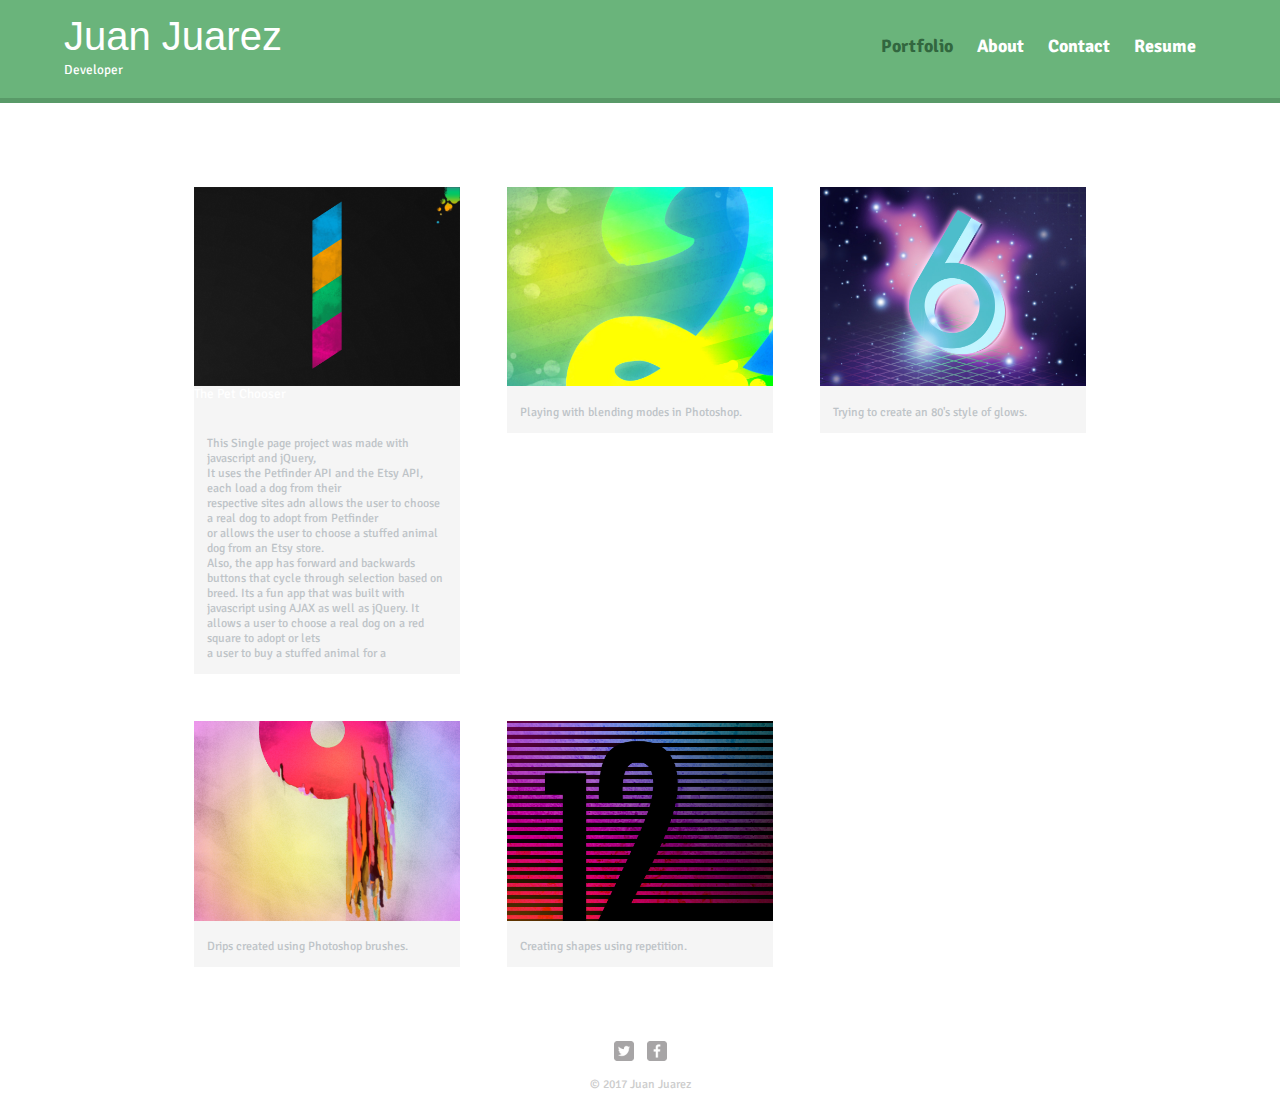
==== index.html @ 3cdf97b9 "portfolio page" ====
<!DOCTYPE html>
<html>
  <head>
    <meta charset="utf-8">
    <title>Juan Juarez </title>
    <link rel="stylesheet" href="css/normalize.css">
    <link href="https://fonts.googleapis.com/css?family=Signika" rel="stylesheet" type="text/css">
    <link rel="stylesheet" href="css/main.css">
    <link rel="stylesheet" href="css/responsive.css">
    <meta name="viewport" content="width=device-width, initial-scale=1.0">
  </head>
  <body>
    <header>
      <a href="index.html" id="logo">
        <h1>Juan Juarez </h1>
        <h2>Developer</h2>
      </a>
      <nav>
        <ul>
          <li><a href="index.html" class="selected">Portfolio</a></li>
          <li><a href="about.html">About</a></li>
          <li><a href="contact.html">Contact</a></li>
          <li><a href="">Resume</a></li>
        </ul>
      </nav>
    </header>
    <div id="wrapper">
      <section>
        <ul id="gallery">
          <li>
            <a href="img/numbers-01.jpg">
              <img src="img/numbers-01.jpg" alt="">
              <h2>The Pet Chooser</h2>
              <p>
                This Single page project was made with javascript and jQuery, <br>
                It uses the Petfinder API and the Etsy API, each load a dog from their <br>
                respective sites adn allows the user to choose a real dog to adopt from Petfinder <br>
                or allows the user to choose a stuffed animal dog from an Etsy store. <br>
                Also, the app has forward and backwards buttons that cycle through selection based on breed.
                Its a fun app that was built with javascript using AJAX as well as jQuery.

                It allows a user to choose a real dog on a red square to adopt or lets <br>
                a user to buy a stuffed animal for a

              </p>
            </a>
          </li>
          <li>
            <a href="img/numbers-02.jpg">
              <img src="img/numbers-02.jpg" alt="">
              <p>Playing with blending modes in Photoshop.</p>
            </a>
          </li>
          <li>
            <a href="img/numbers-06.jpg">
              <img src="img/numbers-06.jpg" alt="">
              <p>Trying to create an 80's style of glows.</p>
            </a>
          </li>
          <li>
            <a href="img/numbers-09.jpg">
              <img src="img/numbers-09.jpg" alt="">
              <p>Drips created using Photoshop brushes.</p>
            </a>
          </li>
          <li>
            <a href="img/numbers-12.jpg">
              <img src="img/numbers-12.jpg" alt="">
              <p>Creating shapes using repetition.</p>
            </a>
          </li>
        </ul>
      </section>
      <footer>
        <!--put linkedin and github here-->
        <a href="http://twitter.com/nickrp"><img src="img/twitter-wrap.png" alt="Twitter Logo" class="social-icon"></a>
        <a href="http://facebook.com/nickpettit"><img src="img/facebook-wrap.png" alt="Facebook Logo" class="social-icon"></a>
        <p>&copy; 2017 Juan Juarez</p>
      </footer>
    </div>
  </body>
</html>
---- css/main.css ----
/**********************************
GENERAL
***********************************/

body {
  font-family: 'Signika', sans-serif;
}

#wrapper {
  max-width: 940px;
  margin: 0 auto;
  padding: 0 5%;
}

a {
  text-decoration: none;
}

img {
  max-width: 100%;
}

h3 {
  margin: 0 0 1em 0;
}



/**********************************
HEADING
***********************************/

header {
  float: left;
  margin: 0 0 30px 0;
  padding: 5px 0 0 0;
  width: 100%;
}

#logo {
  text-align: center;
  margin: 0;
}

h1 {
  font-family: 'Changa One', sans-serif;
  margin: 15px 0;
  font-size: 1.75em;
  font-weight: normal;
  line-height: 0.8em;
}

h2 {
  font-size: 0.75em;
  margin: -5px 0 0;
  font-weight: normal;
}



/**********************************
NAVIGATION
***********************************/

nav {
  text-align: center;
  padding: 10px 0;
  margin: 20px 0 0;
}

nav ul {
  list-style: none;
  margin: 0 10px;
  padding: 0;
}

nav li {
  display: inline-block;
}

nav a {
  font-weight: 800;
  padding: 15px 10px;
}



/**********************************
FOOTER
***********************************/

footer {
  font-size: 0.75em;
  text-align: center;
  clear: both;
  padding-top: 50px;
  color: #ccc;
}

.social-icon {
  width: 20px;
  height: 20px;
  margin: 0 5px;
}



/**********************************
PAGE: PORTFOLIO
***********************************/

#gallery {
  margin: 0;
  padding: 0;
  list-style: none;
}

#gallery li {
  float: left;
  width: 45%;
  margin: 2.5%;
  background-color: #f5f5f5;
  color: #bdc3c7;
}

#gallery li a p {
  margin: 0;
  padding: 5%;
  font-size: 0.75em;
  color: #bdc3c7
}



/**********************************
PAGE: ABOUT
***********************************/

.profile-photo {
  display: block;
  max-width: 150px;
  margin: 0 auto 30px;
  border-radius: 100%;
}



/**********************************
PAGE: CONTACT
***********************************/

.contact-info {
  list-style: none;
  padding: 0;
  margin: 0;
  font-size: 0.9em;
}

.contact-info a {
  display: block;
  min-height: 20px;
  background-repeat: no-repeat;
  background-size: 20px 20px;
  padding: 0 0 0 30px;
  margin: 0 0 10px;
}

.contact-info li.phone a {
  background-image: url('../img/phone.png');
}

.contact-info li.mail a {
  background-image: url('../img/mail.png');
}

.contact-info li.twitter a {
  background-image: url('../img/twitter.png');
}



/**********************************
COLORS
***********************************/

/* site body */
body {
  background-color: #fff;
  color: #999;
}

/* green header */
header {
  background: #6ab47b;
  border-color: #599a68;
}

/* nav background on mobile */
nav {
  background: #599a68;
}

/* logo text */
h1, h2 {
  color: #fff;
}

/* links */
a {
  color: #6ab47b;
}

/* nav link */
nav a, nav a:visited {
  color: #fff;
}

/* selected nav link */
nav a.selected, nav a:hover {
  color: #32673f;
}
---- css/responsive.css ----
@media screen and (min-width: 480px) {
  
  /**********************************
  TWO COLUMN LAYOUT
  ***********************************/
  
  #primary {
    width: 50%;
    float: left;
  }
  
  #secondary {
    width: 40%;
    float: right;
  }
  

  
  /**********************************
  PAGE: PORTFOLIO
  ***********************************/
  
  #gallery li {
    width: 28.3333%;
  }
  
  #gallery li:nth-child(4n) {
    clear: left;
  }
  
  /**********************************
  PAGE: ABOUT
  ***********************************/
  
  .profile-photo {
    float: left;
    margin: 0 5% 80px 0;
  }
  
}

@media screen and (min-width: 660px) {

  /**********************************
  HEADER
  ***********************************/

  nav {
    background: none;
    float: right;
    font-size: 1.125em;
    margin-right: 5%;
    text-align: right;
    width: 45%;
  }
  
  #logo {
    float: left;
    margin-left: 5%;
    text-align: left;
    width: 45%;
  }
  
  h1 {
    font-size: 2.5em;
  }
  
  h2 {
    font-size: 0.825em;
    margin-bottom: 20px;
  }
  
  header {
    border-bottom: 5px solid #599a68;
    margin-bottom: 60px;
  }

  
}
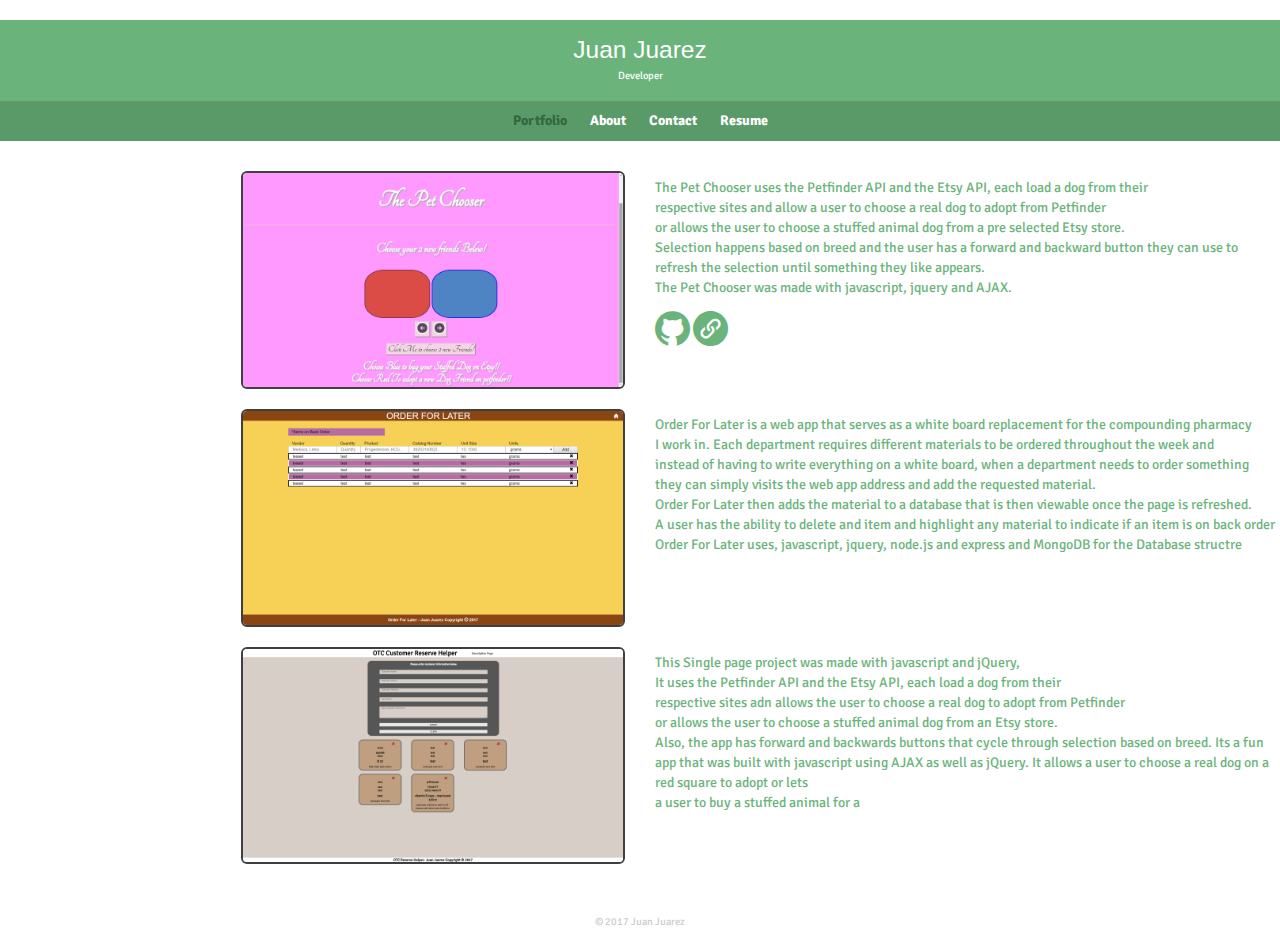
==== commit b289b8b4: "added icons for links and fixed styling need descriptions" ====
--- a/index.html
+++ b/index.html
@@ -3,10 +3,11 @@
   <head>
     <meta charset="utf-8">
     <title>Juan Juarez </title>
-    <link rel="stylesheet" href="css/normalize.css">
     <link href="https://fonts.googleapis.com/css?family=Signika" rel="stylesheet" type="text/css">
+    <link rel="stylesheet" href="https://maxcdn.bootstrapcdn.com/bootstrap/3.3.7/css/bootstrap.min.css"
+          integrity="sha384-BVYiiSIFeK1dGmJRAkycuHAHRg32OmUcww7on3RYdg4Va+PmSTsz/K68vbdEjh4u" crossorigin="anonymous">
     <link rel="stylesheet" href="css/main.css">
-    <link rel="stylesheet" href="css/responsive.css">
+    <link href="webfonts/ss-social-circle.css" rel="stylesheet" />
     <meta name="viewport" content="width=device-width, initial-scale=1.0">
   </head>
   <body>
@@ -24,13 +25,58 @@
         </ul>
       </nav>
     </header>
-    <div id="wrapper">
       <section>
-        <ul id="gallery">
-          <li>
-            <a href="img/numbers-01.jpg">
-              <img src="img/numbers-01.jpg" alt="">
-              <h2>The Pet Chooser</h2>
+          <div class="row pnl">
+        <div class="col-md-6">
+          <a href="http://www.google.com"> <img src="assets/petchooser.png" alt="The Pet Chooser Capstone Project" class="pull-right"> </a>
+        </div>
+        <div class="col-md-6">
+          <a href="http://www.google.com">
+            <h2>The Pet Chooser Capstone Project</h2>
+            <p>
+
+              The Pet Chooser uses the Petfinder API and the Etsy API, each load a dog from their <br>
+              respective sites and allow a user to choose a real dog to adopt from Petfinder <br>
+              or allows the user to choose a stuffed animal dog from a pre selected Etsy store. <br>
+              Selection happens based on breed and the user has a forward and backward button they can use to<br>
+              refresh the selection until something they like appears.<br>
+
+              The Pet Chooser was made with javascript, jquery and AJAX.
+              <div>
+                <a href="https://github.com/juanjuar457/PetChooserAPI" class="ss-icon">Github</a>
+                <a href="http://jbjuarez.net" class="ss-icon">Link</a>
+              </div>
+        </p>
+          </a>
+        </div>
+      </div>
+        <div class="row pnl">
+          <div class="col-md-6">
+            <a href="http://www.google.com"> <img src="assets/ofl.png" alt="order for later v0.1" class="pull-right"> </a>
+          </div>
+          <div class="col-md-6">
+            <a href="http://www.google.com">
+              <h2>Order For Later</h2>
+              <p>
+                Order For Later is a web app that serves as a white board replacement for the compounding pharmacy<br>
+                I work in. Each department requires different materials to be ordered throughout the week and <br>
+                instead of having to write everything on a white board, when a department needs to order something<br>
+                 they can simply visits the web app address and add the requested material.<br>
+                Order For Later then adds the material to a database that is then viewable once the page is refreshed.<br>
+                A user has the ability to delete and item and highlight any material to indicate if an item is on back order<br>
+
+                Order For Later uses, javascript, jquery, node.js and express and MongoDB for the Database structre <br>
+              </p>
+            </a>
+          </div>
+        </div>
+        <div class="row pnl">
+          <div class="col-md-6">
+            <a href="http://www.google.com"> <img src="assets/otcreserverapp.png" alt="" class="pull-right"> </a>
+          </div>
+          <div class="col-md-6">
+            <a href="http://www.google.com">
+              <h2>OTC reserve helper</h2>
               <p>
                 This Single page project was made with javascript and jQuery, <br>
                 It uses the Petfinder API and the Etsy API, each load a dog from their <br>
@@ -44,39 +90,15 @@
 
               </p>
             </a>
-          </li>
-          <li>
-            <a href="img/numbers-02.jpg">
-              <img src="img/numbers-02.jpg" alt="">
-              <p>Playing with blending modes in Photoshop.</p>
-            </a>
-          </li>
-          <li>
-            <a href="img/numbers-06.jpg">
-              <img src="img/numbers-06.jpg" alt="">
-              <p>Trying to create an 80's style of glows.</p>
-            </a>
-          </li>
-          <li>
-            <a href="img/numbers-09.jpg">
-              <img src="img/numbers-09.jpg" alt="">
-              <p>Drips created using Photoshop brushes.</p>
-            </a>
-          </li>
-          <li>
-            <a href="img/numbers-12.jpg">
-              <img src="img/numbers-12.jpg" alt="">
-              <p>Creating shapes using repetition.</p>
-            </a>
-          </li>
-        </ul>
+          </div>
+        </div>
       </section>
       <footer>
         <!--put linkedin and github here-->
-        <a href="http://twitter.com/nickrp"><img src="img/twitter-wrap.png" alt="Twitter Logo" class="social-icon"></a>
-        <a href="http://facebook.com/nickpettit"><img src="img/facebook-wrap.png" alt="Facebook Logo" class="social-icon"></a>
+        <!--include the symbols pack, for git hub, linkedin etc...-->
+        <a href=""></a>
+        <a href=""></a>
         <p>&copy; 2017 Juan Juarez</p>
       </footer>
-    </div>
   </body>
 </html>
--- a/css/main.css
+++ b/css/main.css
@@ -17,7 +17,10 @@
 }
 
 img {
-  max-width: 100%;
+  display: block;
+  max-width: 384px;
+  border: solid 2px #3f3f3f;
+  border-radius: 6px;
 }
 
 h3 {
@@ -25,6 +28,10 @@
 }
 
 
+
+.pnl {
+  margin-top: 20px;
+}
 
 /**********************************
 HEADING
@@ -143,7 +150,9 @@
   border-radius: 100%;
 }
 
-
+.ss-icon {
+  font-size: 35px;
+}
 
 /**********************************
 PAGE: CONTACT
--- a/webfonts/ss-social-circle.css
+++ b/webfonts/ss-social-circle.css
@@ -0,0 +1,53 @@
+@charset "UTF-8";
+
+/*
+* Symbolset
+* www.symbolset.com
+* Copyright © 2014 Oak Studios LLC
+*
+* Upload this file to your web server
+* and place this within your <head> tags.
+* <link href="webfonts/ss-social-circle.css" rel="stylesheet" />
+*/
+
+@font-face {
+  font-family: "SSSocialCircle";
+  src: url('ss-social-circle.eot');
+  src: url('ss-social-circle.eot?#iefix') format('embedded-opentype'),
+       url('ss-social-circle.woff') format('woff'),
+       url('ss-social-circle.ttf')  format('truetype'),
+       url('ss-social-circle.svg#SSSocialCircle') format('svg');
+  font-weight: normal;
+  font-style: normal;
+}
+
+/* This triggers a redraw in IE to Fix IE8's :before content rendering. */
+html:hover [class^="ss-"]{-ms-zoom: 1;}
+
+.ss-icon, .ss-icon.ss-social-circle,
+[class^="ss-"]:before, [class*=" ss-"]:before,
+[class^="ss-"].ss-social-circle:before, [class*=" ss-"].ss-social-circle:before,
+[class^="ss-"].right:after, [class*=" ss-"].right:after,
+[class^="ss-"].ss-social-circle.right:after, [class*=" ss-"].ss-social-circle.right:after {
+  font-family: "SSSocialCircle";
+  font-style: normal;
+  font-weight: normal;
+  text-decoration: none;
+  text-rendering: optimizeLegibility;
+  white-space: nowrap;
+  /*-webkit-font-feature-settings: "liga"; Currently broken in Chrome >= v22. Falls back to text-rendering. Safari is unaffected. */
+  -moz-font-feature-settings: "liga=1";
+  -moz-font-feature-settings: "liga";
+  -ms-font-feature-settings: "liga" 1;
+  -o-font-feature-settings: "liga";
+  font-feature-settings: "liga";
+  -webkit-font-smoothing: antialiased;
+  -moz-osx-font-smoothing: grayscale;
+}
+
+[class^="ss-"].right:before,
+[class*=" ss-"].right:before{display:none;content:'';}
+
+.ss-facebook:before,.ss-facebook.right:after{content:''}.ss-twitter:before,.ss-twitter.right:after{content:''}.ss-googleplus:before,.ss-googleplus.right:after{content:''}.ss-appdotnet:before,.ss-appdotnet.right:after{content:''}.ss-ello:before,.ss-ello.right:after{content:''}.ss-aboutme:before,.ss-aboutme.right:after{content:''}.ss-vk:before,.ss-vk.right:after{content:''}.ss-weibo:before,.ss-weibo.right:after{content:''}.ss-linkedin:before,.ss-linkedin.right:after{content:''}.ss-zerply:before,.ss-zerply.right:after{content:''}.ss-xing:before,.ss-xing.right:after{content:''}.ss-reddit:before,.ss-reddit.right:after{content:''}.ss-steam:before,.ss-steam.right:after{content:''}.ss-tumblr:before,.ss-tumblr.right:after{content:''}.ss-wordpress:before,.ss-wordpress.right:after{content:''}.ss-blogger:before,.ss-blogger.right:after{content:''}.ss-quora:before,.ss-quora.right:after{content:''}.ss-youtube:before,.ss-youtube.right:after{content:''}.ss-vimeo:before,.ss-vimeo.right:after{content:''}.ss-vine:before,.ss-vine.right:after{content:''}.ss-letterboxd:before,.ss-letterboxd.right:after{content:''}.ss-flickr:before,.ss-flickr.right:after{content:''}.ss-instagram:before,.ss-instagram.right:after{content:''}.ss-vscogrid:before,.ss-vscogrid.right:after{content:''}.ss-fivehundredpx:before,.ss-fivehundredpx.right:after{content:''}.ss-feedly:before,.ss-feedly.right:after{content:''}.ss-pinterest:before,.ss-pinterest.right:after{content:''}.ss-dropbox:before,.ss-dropbox.right:after{content:''}.ss-pinboard:before,.ss-pinboard.right:after{content:''}.ss-delicious:before,.ss-delicious.right:after{content:''}.ss-dribbble:before,.ss-dribbble.right:after{content:''}.ss-behance:before,.ss-behance.right:after{content:''}.ss-github:before,.ss-github.right:after{content:''}.ss-bitbucket:before,.ss-bitbucket.right:after{content:''}.ss-stackoverflow:before,.ss-stackoverflow.right:after{content:''}.ss-stackexchange:before,.ss-stackexchange.right:after{content:''}.ss-codepen:before,.ss-codepen.right:after{content:''}.ss-jsfiddle:before,.ss-jsfiddle.right:after{content:''}.ss-paypal:before,.ss-paypal.right:after{content:''}.ss-shopify:before,.ss-shopify.right:after{content:''}.ss-kickstarter:before,.ss-kickstarter.right:after{content:''}.ss-etsy:before,.ss-etsy.right:after{content:''}.ss-foursquare:before,.ss-foursquare.right:after{content:''}.ss-swarm:before,.ss-swarm.right:after{content:''}.ss-yelp:before,.ss-yelp.right:after{content:''}.ss-skype:before,.ss-skype.right:after{content:''}.ss-whatsapp:before,.ss-whatsapp.right:after{content:''}.ss-rdio:before,.ss-rdio.right:after{content:''}.ss-spotify:before,.ss-spotify.right:after{content:''}.ss-lastfm:before,.ss-lastfm.right:after{content:''}.ss-soundcloud:before,.ss-soundcloud.right:after{content:''}.ss-appstore:before,.ss-appstore.right:after{content:''}.ss-googleplay:before,.ss-googleplay.right:after{content:''}.ss-appleinc:before,.ss-appleinc.right:after{content:''}.ss-microsoft:before,.ss-microsoft.right:after{content:''}.ss-windows:before,.ss-windows.right:after{content:''}.ss-android:before,.ss-android.right:after{content:''}.ss-blackberry:before,.ss-blackberry.right:after{content:''}.ss-link:before,.ss-link.right:after{content:'🔗'}.ss-phone:before,.ss-phone.right:after{content:'📞'}.ss-mail:before,.ss-mail.right:after{content:'✉'}.ss-like:before,.ss-like.right:after{content:'👍'}.ss-rss:before,.ss-rss.right:after{content:''}.ss-share:before,.ss-share.right:after{content:''}
+/* Legacy */
+.ss-fivehundredpx:before,.ss-fivehundredpx.right:after{content:''},.ss-octocat:before,.ss-octocat.right:after{content:''}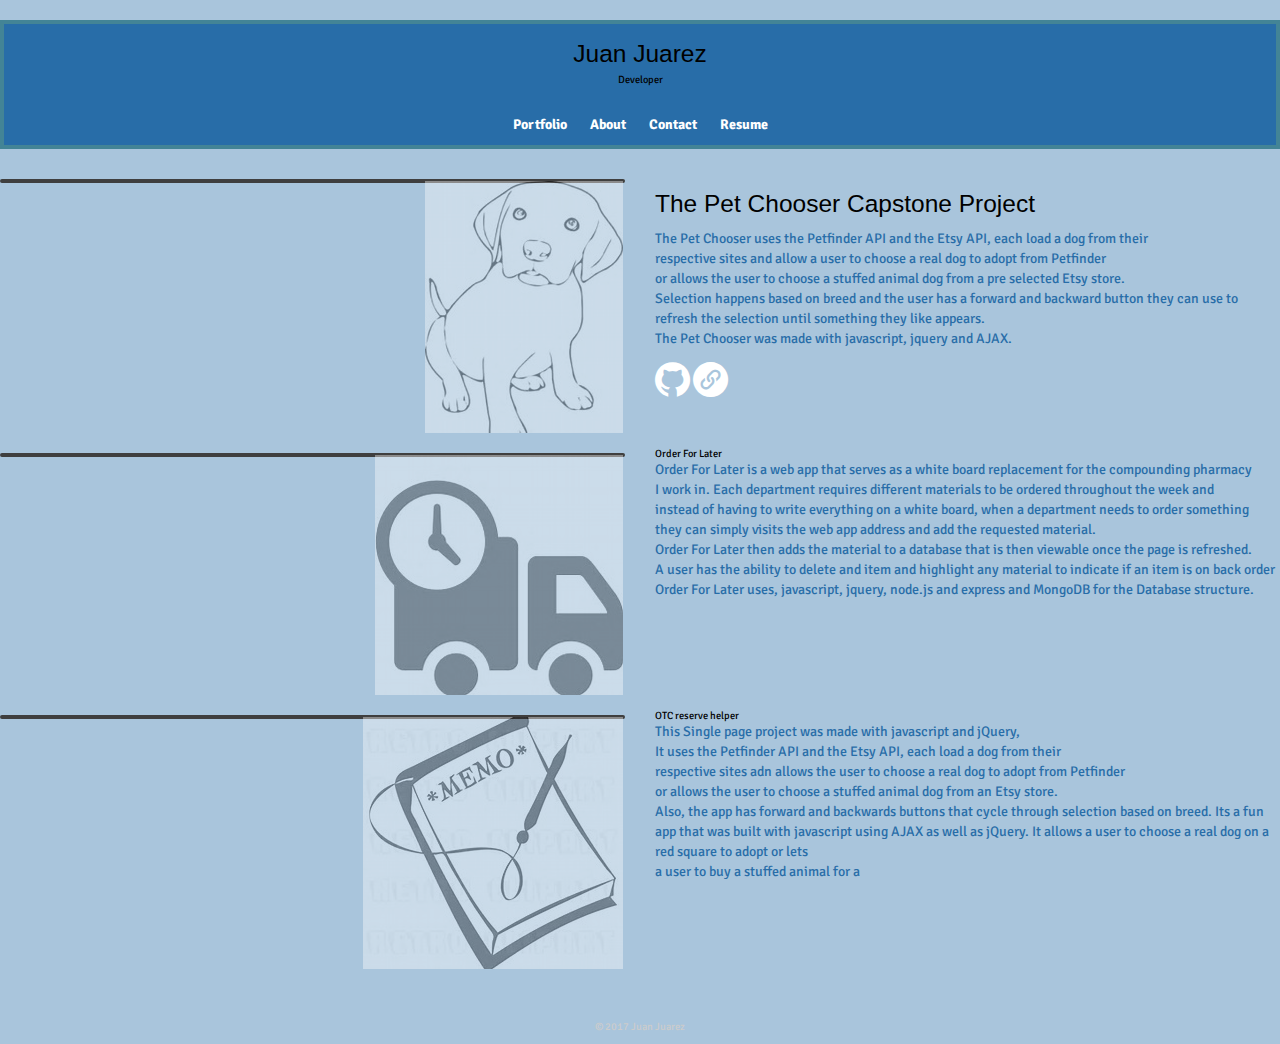
==== commit 83967915: "portfolio page" ====
--- a/index.html
+++ b/index.html
@@ -28,13 +28,15 @@
       <section>
           <div class="row pnl">
         <div class="col-md-6">
-          <a href="http://www.google.com"> <img src="assets/petchooser.png" alt="The Pet Chooser Capstone Project" class="pull-right"> </a>
+          <a href="http://www.google.com">
+            <div class="projectImage">
+            <img src="assets/dogart.jpg" alt="The Pet Chooser Capstone Project" class="pull-right">
+            </div>
+          </a>
         </div>
         <div class="col-md-6">
-          <a href="http://www.google.com">
-            <h2>The Pet Chooser Capstone Project</h2>
+            <h1>The Pet Chooser Capstone Project</h1>
             <p>
-
               The Pet Chooser uses the Petfinder API and the Etsy API, each load a dog from their <br>
               respective sites and allow a user to choose a real dog to adopt from Petfinder <br>
               or allows the user to choose a stuffed animal dog from a pre selected Etsy store. <br>
@@ -47,15 +49,17 @@
                 <a href="http://jbjuarez.net" class="ss-icon">Link</a>
               </div>
         </p>
-          </a>
         </div>
       </div>
         <div class="row pnl">
           <div class="col-md-6">
-            <a href="http://www.google.com"> <img src="assets/ofl.png" alt="order for later v0.1" class="pull-right"> </a>
+            <a href="http://www.google.com">
+              <div class="projectImage">
+              <img src="assets/ofl0.1.jpg" alt="order for later v0.1" class="pull-right">
+              </div>
+            </a>
           </div>
           <div class="col-md-6">
-            <a href="http://www.google.com">
               <h2>Order For Later</h2>
               <p>
                 Order For Later is a web app that serves as a white board replacement for the compounding pharmacy<br>
@@ -65,17 +69,24 @@
                 Order For Later then adds the material to a database that is then viewable once the page is refreshed.<br>
                 A user has the ability to delete and item and highlight any material to indicate if an item is on back order<br>
 
-                Order For Later uses, javascript, jquery, node.js and express and MongoDB for the Database structre <br>
+                Order For Later uses, javascript, jquery, node.js and express and MongoDB for the Database structure.<br>
+
+                <div>
+                  <a href=""></a>
+                  <a href=""></a>
+                </div>
               </p>
-            </a>
           </div>
         </div>
         <div class="row pnl">
           <div class="col-md-6">
-            <a href="http://www.google.com"> <img src="assets/otcreserverapp.png" alt="" class="pull-right"> </a>
+            <a href="http://www.google.com">
+              <div class="projectImage">
+                <img src="assets/otcreservehelper.jpg" alt="" class="pull-right">
+              </div>
+            </a>
           </div>
           <div class="col-md-6">
-            <a href="http://www.google.com">
               <h2>OTC reserve helper</h2>
               <p>
                 This Single page project was made with javascript and jQuery, <br>
@@ -89,7 +100,6 @@
                 a user to buy a stuffed animal for a
 
               </p>
-            </a>
           </div>
         </div>
       </section>
--- a/css/main.css
+++ b/css/main.css
@@ -4,6 +4,8 @@
 
 body {
   font-family: 'Signika', sans-serif;
+  padding-top: 0;
+  margin-top: 0;
 }
 
 #wrapper {
@@ -16,22 +18,23 @@
   text-decoration: none;
 }
 
-img {
-  display: block;
-  max-width: 384px;
+.projectImage img {
+  opacity: 0.4;
+}
+
+h3 {
+  margin: 0 0 1em 0;
+}
+
+.pnl {
+  margin-top: 20px;
+}
+
+.projectImage {
   border: solid 2px #3f3f3f;
   border-radius: 6px;
 }
 
-h3 {
-  margin: 0 0 1em 0;
-}
-
-
-
-.pnl {
-  margin-top: 20px;
-}
 
 /**********************************
 HEADING
@@ -152,7 +155,9 @@
 
 .ss-icon {
   font-size: 35px;
-}
+  text-decoration: none;
+}
+
 
 /**********************************
 PAGE: CONTACT
@@ -194,51 +199,51 @@
 
 /* site body */
 body {
-  background-color: #fff;
-  color: #999;
+  background-color: rgba(40,109,168,0.4);
+  color: #286da8;
 }
 
 /* green header */
 header {
-  background: #6ab47b;
-  border-color: #599a68;
+  background: #286da8;
+  border:4px solid #438496;
 }
 
 /* nav background on mobile */
-nav {
-  background: #599a68;
-}
 
 /* logo text */
 h1, h2 {
+  color: #000;
+}
+
+/* links */
+a, a:hover, a:active{
   color: #fff;
-}
-
-/* links */
-a {
-  color: #6ab47b;
-}
-
-/* nav link */
-nav a, nav a:visited {
-  color: #fff;
-}
-
-/* selected nav link */
-nav a.selected, nav a:hover {
-  color: #32673f;
-}
-
-
-
-
-
-
-
-
-
-
-
-
-
-
+  text-decoration: none;
+
+}
+
+
+/*summer sky */
+/*#286DA8*/
+
+/*warm peach */
+/*#cd5360*/
+
+/*fieldset#B3754e*/
+
+/*breeze*/
+/*#438496*/
+
+
+
+
+
+
+
+
+
+
+
+
+
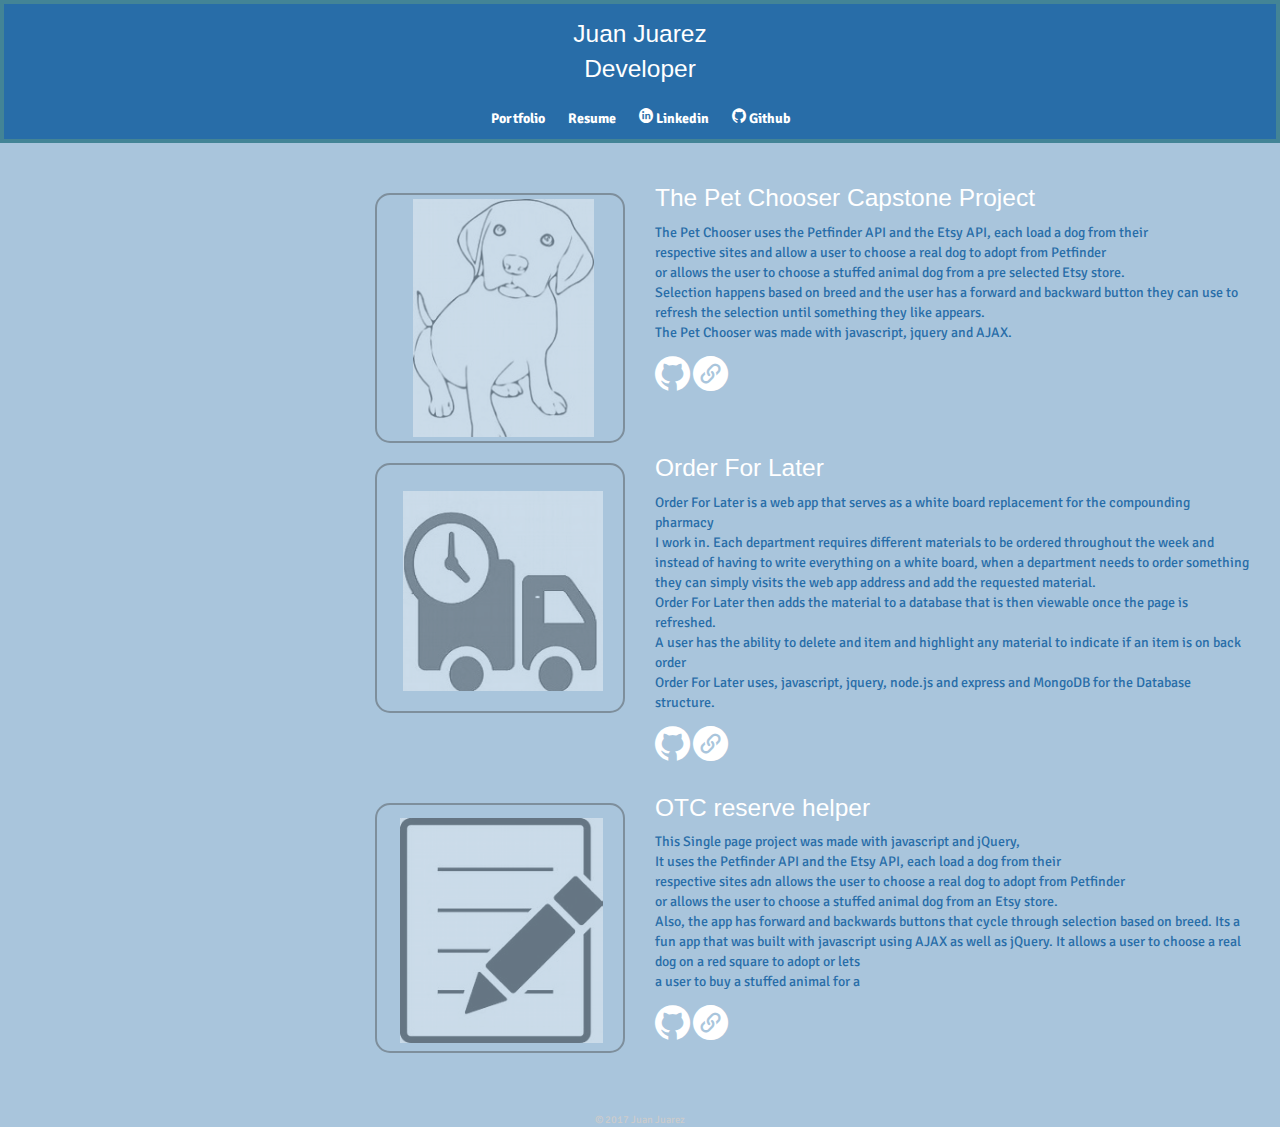
==== commit da9d2568: "fixed styles and added color, need different font for header" ====
--- a/index.html
+++ b/index.html
@@ -14,23 +14,24 @@
     <header>
       <a href="index.html" id="logo">
         <h1>Juan Juarez </h1>
-        <h2>Developer</h2>
+        <h1>Developer</h1>
       </a>
       <nav>
         <ul>
           <li><a href="index.html" class="selected">Portfolio</a></li>
-          <li><a href="about.html">About</a></li>
-          <li><a href="contact.html">Contact</a></li>
           <li><a href="">Resume</a></li>
+          <a href="https://www.linkedin.com/in/juan-juarez-3a5877132/" class="ss-linkedin"> Linkedin</a>
+          <a href="https://github.com/juanjuar457" class="ss-github"> Github</a>
         </ul>
       </nav>
+
     </header>
       <section>
           <div class="row pnl">
         <div class="col-md-6">
           <a href="http://www.google.com">
-            <div class="projectImage">
-            <img src="assets/dogart.jpg" alt="The Pet Chooser Capstone Project" class="pull-right">
+            <div class="projectImage pull-right">
+            <img src="assets/dogart.jpg" alt="The Pet Chooser Capstone Project" id="dog" >
             </div>
           </a>
         </div>
@@ -48,19 +49,20 @@
                 <a href="https://github.com/juanjuar457/PetChooserAPI" class="ss-icon">Github</a>
                 <a href="http://jbjuarez.net" class="ss-icon">Link</a>
               </div>
-        </p>
+
+          </p>
         </div>
       </div>
         <div class="row pnl">
           <div class="col-md-6">
             <a href="http://www.google.com">
-              <div class="projectImage">
-              <img src="assets/ofl0.1.jpg" alt="order for later v0.1" class="pull-right">
+              <div class="projectImage pull-right">
+              <img src="assets/ofl0.1.jpg" alt="order for later v0.1" id="truck">
               </div>
             </a>
           </div>
           <div class="col-md-6">
-              <h2>Order For Later</h2>
+              <h1>Order For Later</h1>
               <p>
                 Order For Later is a web app that serves as a white board replacement for the compounding pharmacy<br>
                 I work in. Each department requires different materials to be ordered throughout the week and <br>
@@ -72,8 +74,8 @@
                 Order For Later uses, javascript, jquery, node.js and express and MongoDB for the Database structure.<br>
 
                 <div>
-                  <a href=""></a>
-                  <a href=""></a>
+            <a href="https://github.com/juanjuar457/OrderForLater" class="ss-icon">Github</a>
+            <a href="https://peaceful-spire-20005.herokuapp.com/main_page.html" class="ss-icon">Link</a>
                 </div>
               </p>
           </div>
@@ -81,13 +83,13 @@
         <div class="row pnl">
           <div class="col-md-6">
             <a href="http://www.google.com">
-              <div class="projectImage">
-                <img src="assets/otcreservehelper.jpg" alt="" class="pull-right">
+              <div class="projectImage pull-right">
+                <img src="assets/otcreservehelper.jpg" id="memo">
               </div>
             </a>
           </div>
           <div class="col-md-6">
-              <h2>OTC reserve helper</h2>
+              <h1>OTC reserve helper</h1>
               <p>
                 This Single page project was made with javascript and jQuery, <br>
                 It uses the Petfinder API and the Etsy API, each load a dog from their <br>
@@ -98,17 +100,16 @@
 
                 It allows a user to choose a real dog on a red square to adopt or lets <br>
                 a user to buy a stuffed animal for a
-
+            <div>
+              <a href="https://github.com/juanjuar457/OTCcustomerReserveHelper" class="ss-icon">Github</a>
+              <a href="https://still-mountain-85787.herokuapp.com/" class="ss-icon">Link</a>
+            </div>
               </p>
           </div>
         </div>
       </section>
       <footer>
-        <!--put linkedin and github here-->
-        <!--include the symbols pack, for git hub, linkedin etc...-->
-        <a href=""></a>
-        <a href=""></a>
-        <p>&copy; 2017 Juan Juarez</p>
+        &copy; 2017 Juan Juarez
       </footer>
   </body>
 </html>
--- a/css/main.css
+++ b/css/main.css
@@ -18,24 +18,47 @@
   text-decoration: none;
 }
 
-.projectImage img {
-  opacity: 0.4;
-}
 
 h3 {
   margin: 0 0 1em 0;
 }
 
-.pnl {
+.row {
+  margin-right: 15px;
+  margin-left: 15px;
+}
+
+
+.projectImage {
+  padding:1px;
+  border:2px solid #3f3f3f;
+  height: 250px;
+  width: 250px;
   margin-top: 20px;
-}
-
-.projectImage {
-  border: solid 2px #3f3f3f;
-  border-radius: 6px;
-}
-
-
+  opacity: 0.4;
+  border-radius: 15px;
+}
+
+#truck {
+  display: block;
+  height: 200px;
+  width: 200px;
+  margin: 25px;
+}
+
+#dog {
+  display: block;
+  height: 238px;
+  width: 181px;
+  margin: 3px 35px;
+}
+
+#memo {
+  display: block;
+  height: 225px;
+  width: 203px;
+  margin: 12px 22px;
+}
 /**********************************
 HEADING
 ***********************************/
@@ -213,7 +236,7 @@
 
 /* logo text */
 h1, h2 {
-  color: #000;
+  color: #fff;
 }
 
 /* links */
